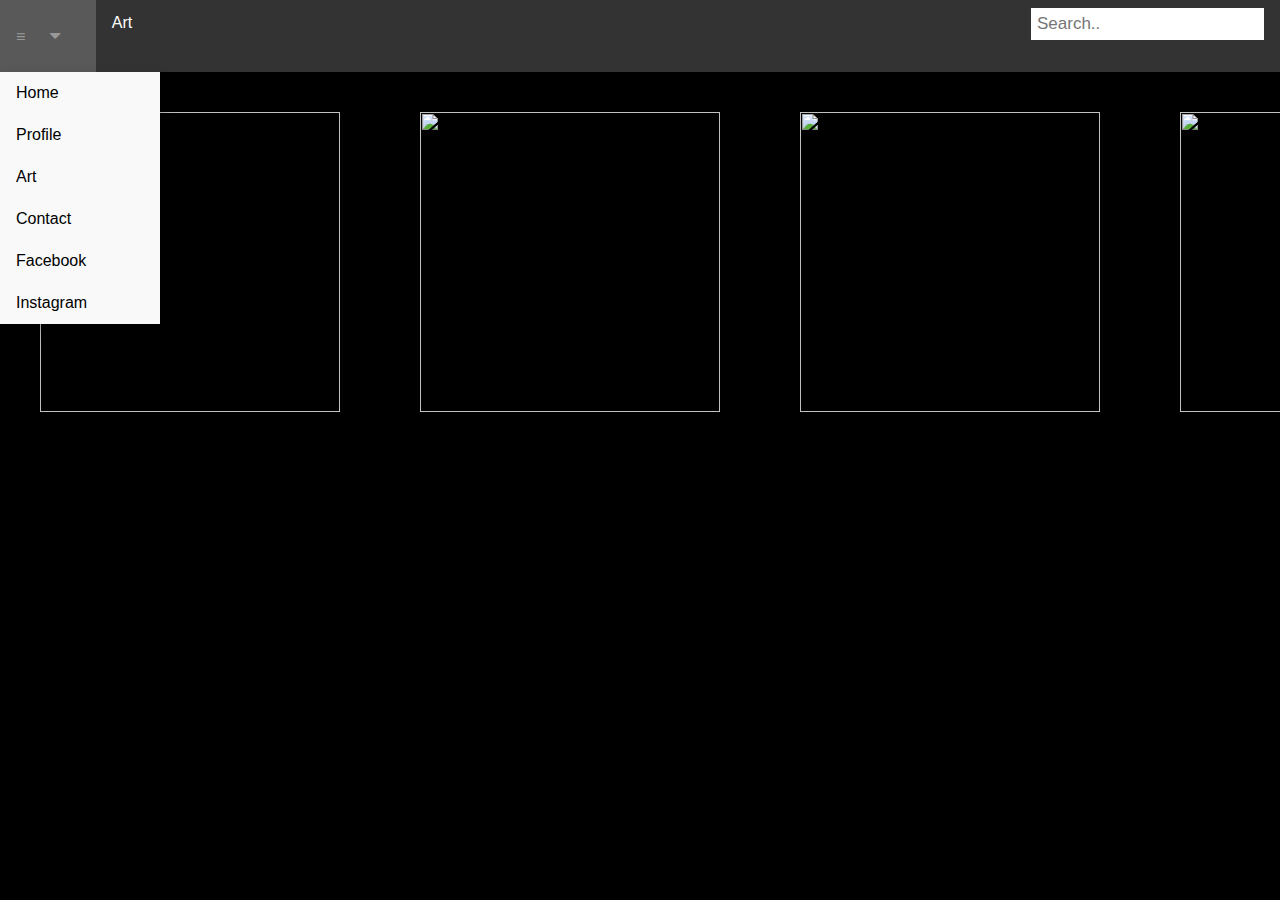
==== art.html @ 9690168e "Art and images" ====
<!DOCTYPE html>


<html>
    <head>
        <meta charset="UTF-8">
        <meta name="viewport" content="width=device-width, initial-scale=1">
        <!-- <link rel="stylesheet" type="text/css" href="../css/main.css" /> -->
        <link rel="stylesheet" href="https://cdnjs.cloudflare.com/ajax/libs/font-awesome/4.7.0/css/font-awesome.min.css">
        <link rel="stylesheet" type="text/css" href="art.css" />
        <link rel="stylesheet" type="text/css" href="slick-1.8.1/slick/slick-theme.css">

        <link rel="stylesheet" type="text/css" href="slick-1.8.1/slick/slick.css"/>
    				
        <title>Artists</title>
        
    </head>

<body>

    <div class="navbar">
       
        <div class="dropdown">
          <button class="dropbtn">≡ 
            <i class="fa fa-caret-down"></i>
          </button>
          <div class="dropdown-content">
            <a href="home.html">Home</a>
            <a href="#">Profile</a>
            <!-- talk about our project, who we are and what our aim was (coding practice) -->
            <a href="#">Art</a>
            <a href="contact-page.html">Contact</a>
            <a href="https://www.facebook.com" target="_blank">Facebook</a>
            <a href="https://www.instagram.com" target="_blank">Instagram</a>
          </div>
        </div> 
        <a href="#home">Art</a>
        <div class="search-container">
            <form action="/action_page.php">
              <input type="text" placeholder="Search.." name="search">
              <!-- <button type="submit"><i class="fa fa-search"></i></button> -->
            </form>
          </div>
      </div>

<!--carousel-->


<section class="center slider">
    <div>
      <img src="image1.jpg">
    </div>
    <div>
      <img src="image2.jpg">
    </div>
    <div>
      <img src="image3.jpg">
    </div>
    <div>
      <img src="image4.jpg">
    </div>
    <div>
      <img src="image5.jpg">
    </div>
    <div>
      <img src="image6.jpg">
    </div>
    <div>
      <img src="image7.jpg">
    </div>

  </section>


<script type="text/javascript" src="slick-1.8.1/slick/slick.min.js"></script>
<script type="text/javascipt" src="art.js"></script>

</body>
---- art.css ----
footer{
    text-align: center;
}

body{
    background-color: black;
    display: block;
    margin: 0;
}

h2{
    text-align: center;
    color: #ffffff;
}

H1{
    color: #ffffff;
    margin-bottom: 20px;
    margin-top: 5px;
    position: relative;
    display: inline-block;
    font-family: "futura pt";
    font-size: 180px;
    font-weight: 500;
    font-style: normal;
    text-transform: none;
    letter-spacing: -.01em;
    line-height: 1em;
    color: #fff;
}

p{
    font-family: "Helvetica Neue",Arial,sans-serif;
    font-weight: 20;
    font-style: normal;
    font-size: 10px;
    line-height: 1.4em;
    text-transform: none;
    letter-spacing: .04em;
    color: #fff;
}

button{
    display: inline-block;
    font-family: "Helvetica Neue",Arial,sans-serif;
    text-align: center;
    border-color: transparent;
    background-color: #181818;
    color: #fff;
    border: 2px solid #fff;
    transition: color 170ms ease-in-out, border-color 170ms ease-in-out;
    border: 2px solid;
    padding-top: 1em;
    padding-right: calc(1.44em - .2em);
    padding-bottom: 1em;
    padding-left: 1.44em;
    
}

button:hover {
  opacity: 0.5;
}

.box1-container{
  text-align: center;
  display: inline-block;


}

.box1{
    text-align: center;
      width:200px; 
      height:200px; 
      position: fixed; 
      top: 30%; 
      left: 50%; 
      margin-top: -100px; 
      margin-left: -100px; 
}

footer{
    bottom: calc(60px - 20px);
    position: absolute;
    display: inline-block;
    text-align: center;
    left: 20px;
    right: 20px;
}

.fa {
  padding: 8px;
  font-size: 18px;
  width: 30px;
  text-align: center;
  text-decoration: none;
  margin: 5px 2px;

}

.fa:hover {
    opacity: 0.7;
}

.fa-facebook {
  background: #3B5998;
  color: white;
}

.fa-twitter {
  background: #55ACEE;
  color: white;
}

.fa-youtube {
  background: #bb0000;
  color: white;
}

.fa-instagram {
  background: #125688;
  color: white;
}


body {
  font-family: Arial, Helvetica, sans-serif;
}

.navbar {
  overflow: hidden;
  background-color: #333;
}

.navbar a {
  float: left;
  font-size: 16px;
  color: white;
  text-align: center;
  padding: 14px 16px;
  text-decoration: none;
}

.dropdown {
  float: left;
  overflow: hidden;
}

.dropdown .dropbtn {
  font-size: 16px;  
  border: none;
  outline: none;
  color: white;
  padding: 14px 16px;
  background-color: inherit;
  font-family: inherit;
  margin: 0;
}

.navbar a:hover, .dropdown:hover .dropbtn {
  background-color: grey; 
  opacity: 50%;
}

.dropdown-content {
  display: none;
  position: absolute;
  background-color: #f9f9f9;
  min-width: 160px;
  box-shadow: 0px 8px 16px 0px rgba(0,0,0,0.2);
  z-index: 1;
}

.dropdown-content a {
  float: none;
  color: black;
  padding: 12px 16px;
  text-decoration: none;
  display: block;
  text-align: left;
}

.dropdown-content a:hover {
  background-color: #ddd;
}

.dropdown:hover .dropdown-content {
  display: block;
}


.navbar input[type=text] {
  float: right;
  padding: 6px;
  border: none;
  margin-top: 8px;
  margin-right: 16px;
  font-size: 17px;
}



.navbar .search-container {
  float: right;
}

.navbar input[type=text] {
  padding: 6px;
  margin-top: 8px;
  font-size: 17px;
  border: none;
}


.navbar .search-container button {
  align-self: right;
  padding: 6px 10px;
  margin-top: 8px;
  margin-right: 16px;
  background: #ddd;
  font-size: 17px;
  border: none;
  cursor: pointer;
}

.navbar .search-container button:hover {
  background: #ccc;
}

@media screen and (max-width: 600px) {
  .navbar .search-container {
    float: none;
  }
  .navbar a, .navbar input[type=text], .navbar .search-container button {
    float: none;
    display: block;
    text-align: left;
    width: 100%;
    margin: 0;
    padding: 14px;
  }
  .navbar input[type=text] {
    border: 1px solid #ccc;  
  }
}


section {
    display: flex;
}

img {
    height: 300px;
    width: 300px;
    padding: 40px;
}
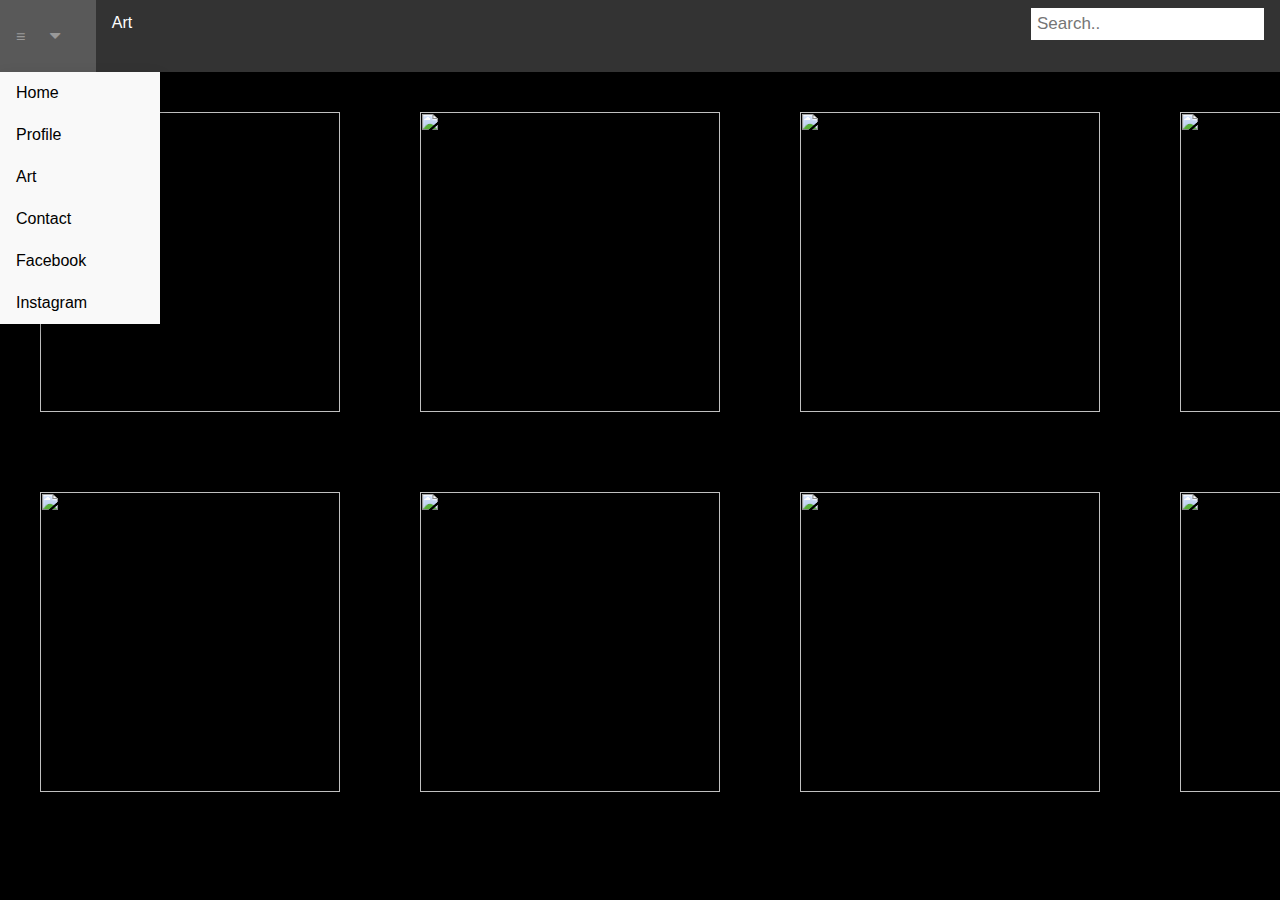
==== commit 53b572d9: "Added images and hover" ====
--- a/art.html
+++ b/art.html
@@ -71,6 +71,31 @@
 
   </section>
 
+  <section class="center slider">
+    <div>
+      <img src="image1.jpg">
+    </div>
+    <div>
+      <img src="image2.jpg">
+    </div>
+    <div>
+      <img src="image3.jpg">
+    </div>
+    <div>
+      <img src="image4.jpg">
+    </div>
+    <div>
+      <img src="image5.jpg">
+    </div>
+    <div>
+      <img src="image6.jpg">
+    </div>
+    <div>
+      <img src="image7.jpg">
+    </div>
+
+  </section>
+
 
 <script type="text/javascript" src="slick-1.8.1/slick/slick.min.js"></script>
 <script type="text/javascipt" src="art.js"></script>
--- a/art.css
+++ b/art.css
@@ -253,4 +253,8 @@
     height: 300px;
     width: 300px;
     padding: 40px;
+}
+
+img:hover {
+    transform: scale(1.1);
 }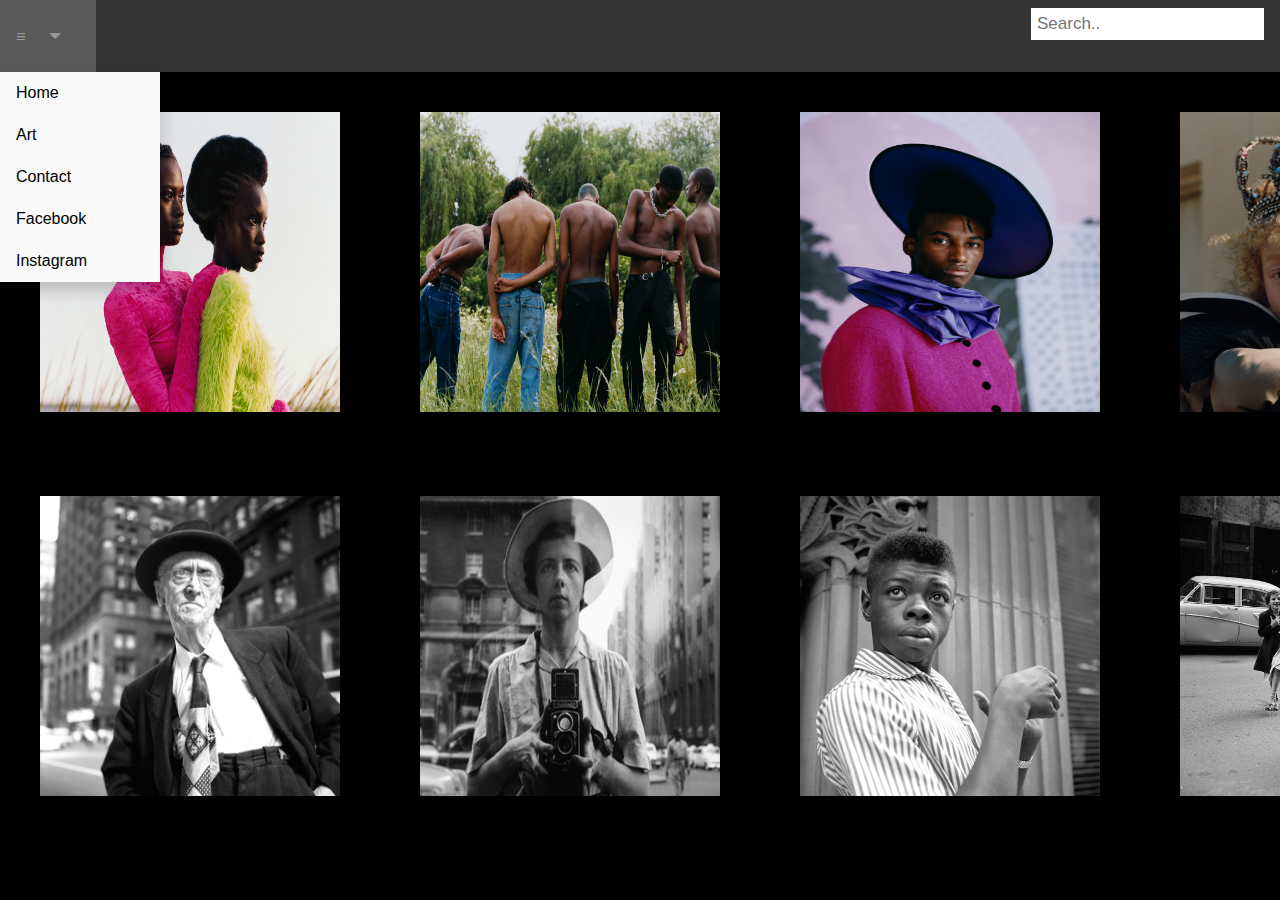
==== commit 1b879ece: "Photos added" ====
--- a/art.html
+++ b/art.html
@@ -26,15 +26,15 @@
           </button>
           <div class="dropdown-content">
             <a href="home.html">Home</a>
-            <a href="#">Profile</a>
-            <!-- talk about our project, who we are and what our aim was (coding practice) -->
+            <!-- <a href="#">Profile</a>
+            talk about our project, who we are and what our aim was (coding practice) -->
             <a href="#">Art</a>
             <a href="contact-page.html">Contact</a>
             <a href="https://www.facebook.com" target="_blank">Facebook</a>
             <a href="https://www.instagram.com" target="_blank">Instagram</a>
           </div>
         </div> 
-        <a href="#home">Art</a>
+        <!-- <a href="#home">Art</a> -->
         <div class="search-container">
             <form action="/action_page.php">
               <input type="text" placeholder="Search.." name="search">
@@ -48,51 +48,51 @@
 
 <section class="center slider">
     <div>
-      <img src="image1.jpg">
+      <img src="tyler-mitchell-1.jpg">
     </div>
     <div>
-      <img src="image2.jpg">
+      <img src="tyler-mitchell-2.jpg">
     </div>
     <div>
-      <img src="image3.jpg">
+      <img src="tyler-mitchell-3.jpg">
     </div>
     <div>
-      <img src="image4.jpg">
+      <img src="tyler-mitchell-4.jpg">
     </div>
     <div>
-      <img src="image5.jpg">
+      <img src="tyler-mitchell-5.jpg">
     </div>
-    <div>
+    <!-- <div>
       <img src="image6.jpg">
     </div>
     <div>
       <img src="image7.jpg">
-    </div>
+    </div> -->
 
   </section>
 
   <section class="center slider">
     <div>
-      <img src="image1.jpg">
+      <img src="vivian-maier-1.jpg">
     </div>
     <div>
-      <img src="image2.jpg">
+      <img src="vivian-maier-2.jpg">
     </div>
     <div>
-      <img src="image3.jpg">
+      <img src="vivian-maier-3.jpg">
     </div>
     <div>
-      <img src="image4.jpg">
+      <img src="vivian-maier-4.jpg">
     </div>
     <div>
-      <img src="image5.jpg">
+      <img src="vivian-maier-5.jpg">
     </div>
-    <div>
+    <!-- <div>
       <img src="image6.jpg">
     </div>
     <div>
       <img src="image7.jpg">
-    </div>
+    </div> -->
 
   </section>
 
